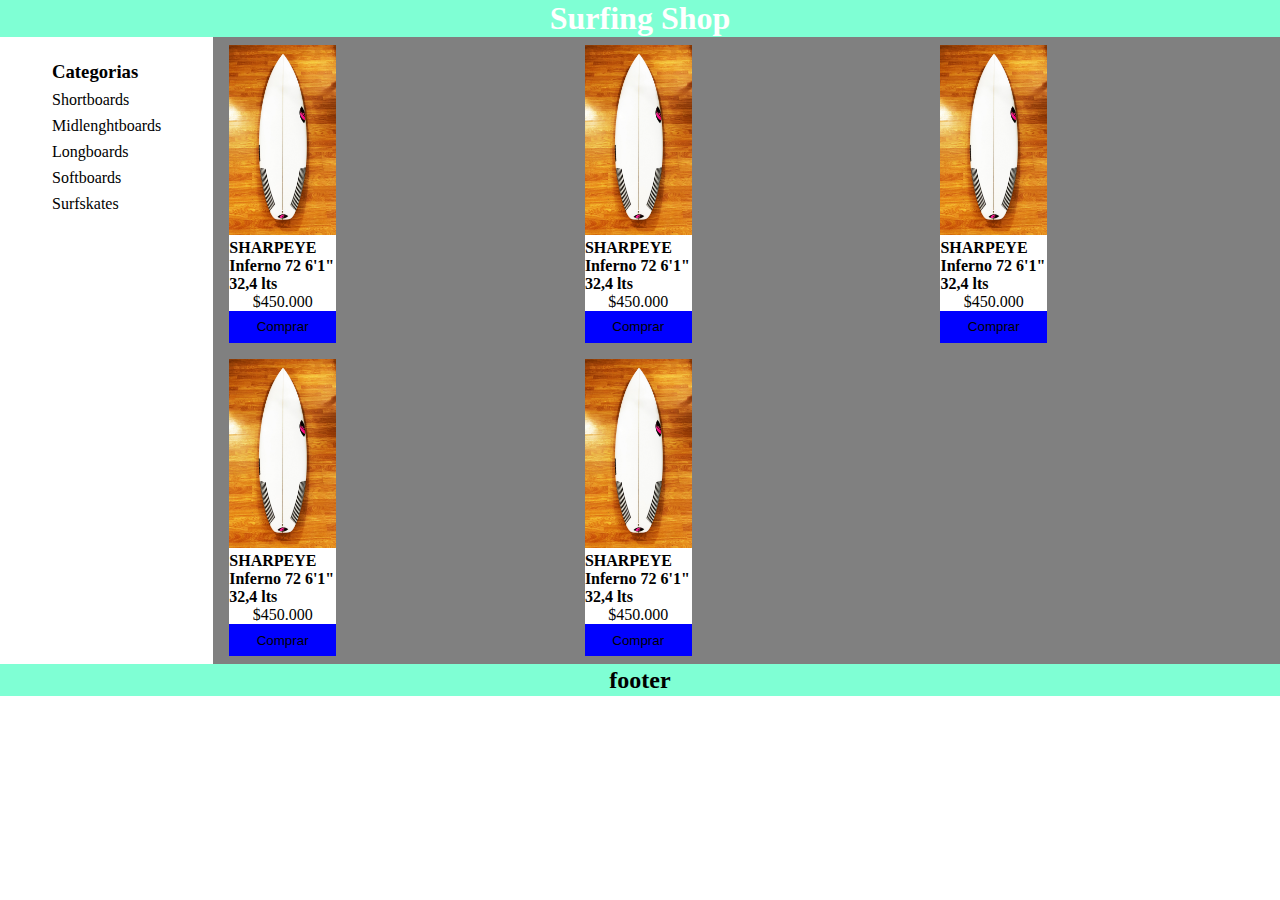
==== DL-JS-para-la-web-Desafio-4/index.html @ 30aa2cb1 "Desafio-4 index.html edited" ====
<!DOCTYPE html>
<html lang="en">
<head>
    <meta charset="UTF-8">
    <meta http-equiv="X-UA-Compatible" content="IE=edge">
    <meta name="viewport" content="width=device-width, initial-scale=1.0">
    <link rel="stylesheet" href="assets/css/style.css">
    <title>Surfboards Store</title>
</head>
<body>
    <div class="grid-container">
        <header class="header box"><h1>Surfing Shop</h1></header>
        <nav class="sidebar box">
            <ul>
                <li><h3>Categorias</h3></li>
                <li>Shortboards</li>
                <li>Midlenghtboards</li>
                <li>Longboards</li>
                <li>Softboards</li>
                <li>Surfskates</li>
            </ul>
        </nav>
        <section class="main box">
            <article class="card">
                <div class="card-image">
                    <img src="assets/imgs/inferno-72.jpeg" alt="inferno-72">
                </div>
                <div class="card-body">
                   <h4>SHARPEYE Inferno 72 6'1" 32,4 lts</h4>
                   <p>$450.000</p>
                   <button>Comprar</button>
                </div>
            </article>
            <article class="card">
                <div class="card-image">
                    <img src="assets/imgs/inferno-72.jpeg" alt="inferno-72">
                </div>
                <div class="card-body">
                   <h4>SHARPEYE Inferno 72 6'1" 32,4 lts</h4>
                   <p>$450.000</p>
                   <button>Comprar</button>
                </div>
            </article>
            <article class="card">
                <div class="card-image">
                    <img src="assets/imgs/inferno-72.jpeg" alt="inferno-72">
                </div>
                <div class="card-body">
                   <h4>SHARPEYE Inferno 72 6'1" 32,4 lts</h4>
                   <p>$450.000</p>
                   <button>Comprar</button>
                </div>
            </article>
            <article class="card">
                <div class="card-image">
                    <img src="assets/imgs/inferno-72.jpeg" alt="inferno-72">
                </div>
                <div class="card-body">
                   <h4>SHARPEYE Inferno 72 6'1" 32,4 lts</h4>
                   <p>$450.000</p>
                   <button>Comprar</button>
                </div>
            </article>
            <article class="card">
                <div class="card-image">
                    <img src="assets/imgs/inferno-72.jpeg" alt="inferno-72">
                </div>
                <div class="card-body">
                   <h4>SHARPEYE Inferno 72 6'1" 32,4 lts</h4>
                   <p>$450.000</p>
                   <button>Comprar</button>
                </div>
            </article>
        </section>
        <footer class="footer box">
            <h2>footer</h2>
        </footer>
    </div>


    <script>

        const boards = [
            {
                "name": "Surfboard",
                "description": "responsiva, remadora, vérsatil y radical",
                "src": "./assets/images/inferno-72.jpg",
                "liters": "38",
                "size": "5'7",
            },
            {
                "name": "Surfboard",
                "description": "responsiva, remadora, vérsatil y radical",
                "src": "./assets/images/inferno-72.jpg",
                "liters": "38",
                "size": "5'7",
            },
            {
                "name": "Surfboard",
                "description": "responsiva, remadora, vérsatil y radical",
                "src": "./assets/images/inferno-72.jpg",
                "liters": "38",
                "size": "5'7",
            },
            {
                "name": "Surfboard",
                "description": "responsiva, remadora, vérsatil y radical",
                "src": "./assets/images/inferno-72.jpg",
                "liters": "38",
                "size": "5'7",
            },
            {
                "name": "Surfboard",
                "description": "responsiva, remadora, vérsatil y radical",
                "src": "./assets/images/inferno-72.jpg",
                "liters": "38",
                "size": "5'7",
            },
            {
                "name": "Surfboard",
                "description": "responsiva, remadora, vérsatil y radical",
                "src": "./assets/images/inferno-72.jpg",
                "liters": "38",
                "size": "5'7",
            },
            {
                "name": "Surfboard",
                "description": "responsiva, remadora, vérsatil y radical",
                "src": "./assets/images/inferno-72.jpg",
                "liters": "38",
                "size": "5'7",
            }
        ]

        console-log(boards)

    </script>

</body>
</html>
---- DL-JS-para-la-web-Desafio-4/assets/css/style.css ----
* {
    margin: 0;
    padding: 0;
}

ul {
    list-style-type: none;
}

li {
    margin: 0.5rem;
}

.header {
    grid-area: header;
    display: flex;
    align-items: center;
    justify-content: center;
    background-color: aquamarine;
}

.header h1 {
    color: white;
}

.sidebar {
    grid-area: sidebar;
    display: flex;
    align-items: flex-start;
    justify-content: center;
    margin-top: 1rem;
}

.main {
    grid-area: main;
    background-color: gray;
    display: grid;
    grid-template-columns: 1fr 1fr 1fr;
    align-items: center;
    justify-content: center;
}

.footer {
    grid-area: footer;
    display: flex;
    align-items: center;
    justify-content: space-around;
    height: 2rem;
    margin-top: auto;
    background-color: aquamarine;
}

.grid-container {
    height: auto;
    display: grid;
    grid-template-columns: 1fr 5fr;
    grid-template-areas:
    'header header'
    'sidebar main'
    'footer footer'
    ;
}

.card {
    background-color: white;
    display: flex;
    flex-direction: column;
    width: 30%;
    height: calc(100vw - 0.3);
    margin: 0.5rem 1rem;
}

.card-image {
    width: 100%;
    height: 80%;
}

.card-image img {
    width: 100%;
    height: 100%;
    object-fit: fill;
    margin-top: 0;
}

.card-body {
    height: 20%;
    width: 100%;
    display: flex;
    flex-direction: column;
    justify-content: center;
    align-items: center;
}

.card-body button {
    margin-top: auto;
    width: 100%;
    border: 0;
    background-color: blue;
    height: 2rem;
}
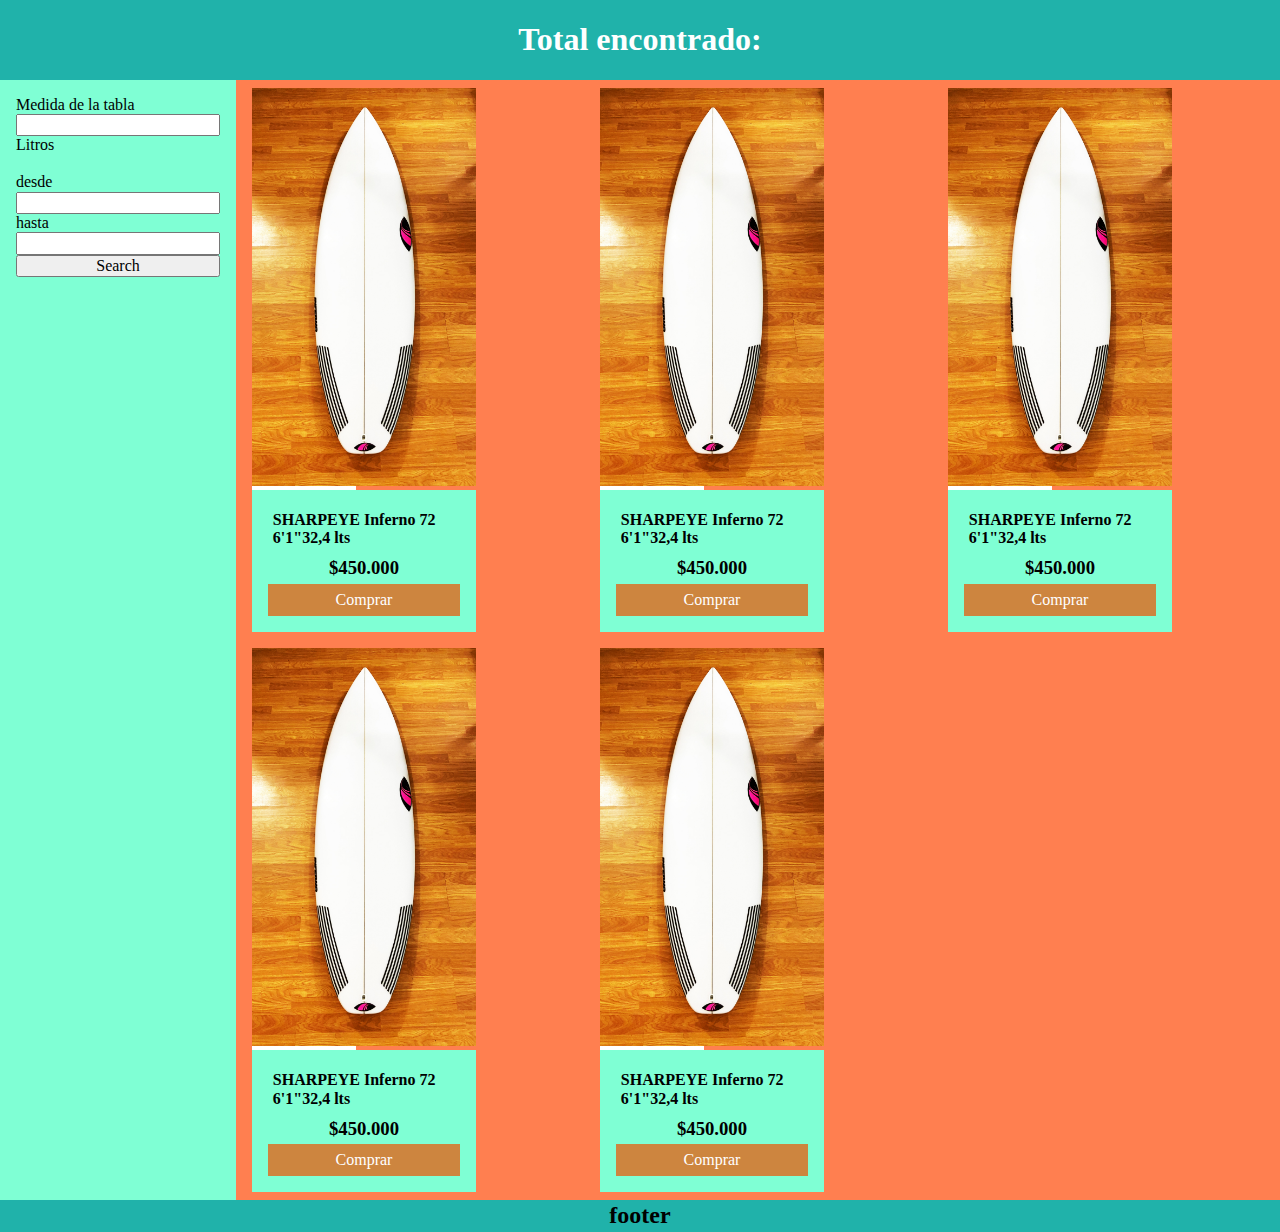
==== commit ca62779e: "index.html & style.css" ====
--- a/DL-JS-para-la-web-Desafio-4/index.html
+++ b/DL-JS-para-la-web-Desafio-4/index.html
@@ -4,21 +4,29 @@
     <meta charset="UTF-8">
     <meta http-equiv="X-UA-Compatible" content="IE=edge">
     <meta name="viewport" content="width=device-width, initial-scale=1.0">
+    <link rel="stylesheet" href="assets/css/normalize.css">
     <link rel="stylesheet" href="assets/css/style.css">
     <title>Surfboards Store</title>
 </head>
 <body>
     <div class="grid-container">
-        <header class="header box"><h1>Surfing Shop</h1></header>
+        <header class="header box"><h1>Total encontrado: <span id="total"></span> </h1></header>
         <nav class="sidebar box">
-            <ul>
-                <li><h3>Categorias</h3></li>
-                <li>Shortboards</li>
-                <li>Midlenghtboards</li>
-                <li>Longboards</li>
-                <li>Softboards</li>
-                <li>Surfskates</li>
-            </ul>
+            <p>Medida de la tabla</p>
+            <input type="number" id="input">
+            <p>Litros</p>
+            <br>
+            <div class="litros">
+                <div>
+                    <p>desde</p>
+                    <input type="numer" id="min-l">
+                </div>
+                <div>
+                    <p>hasta</p>
+                    <input type="numer" id="max-l">
+                </div>
+            </div>
+            <input type="button" value="Search" id="search">
         </nav>
         <section class="main box">
             <article class="card">
@@ -26,8 +34,8 @@
                     <img src="assets/imgs/inferno-72.jpeg" alt="inferno-72">
                 </div>
                 <div class="card-body">
-                   <h4>SHARPEYE Inferno 72 6'1" 32,4 lts</h4>
-                   <p>$450.000</p>
+                    <h4>SHARPEYE Inferno 72 <span>6'1"</span><span>32,4 lts</span></h4>
+                   <h3>$450.000</h3>
                    <button>Comprar</button>
                 </div>
             </article>
@@ -36,8 +44,8 @@
                     <img src="assets/imgs/inferno-72.jpeg" alt="inferno-72">
                 </div>
                 <div class="card-body">
-                   <h4>SHARPEYE Inferno 72 6'1" 32,4 lts</h4>
-                   <p>$450.000</p>
+                    <h4>SHARPEYE Inferno 72 <span>6'1"</span><span>32,4 lts</span></h4>
+                   <h3>$450.000</h3>
                    <button>Comprar</button>
                 </div>
             </article>
@@ -46,9 +54,9 @@
                     <img src="assets/imgs/inferno-72.jpeg" alt="inferno-72">
                 </div>
                 <div class="card-body">
-                   <h4>SHARPEYE Inferno 72 6'1" 32,4 lts</h4>
-                   <p>$450.000</p>
-                   <button>Comprar</button>
+                    <h4>SHARPEYE Inferno 72 <span>6'1"</span><span>32,4 lts</span></h4>
+                    <h3>$450.000</h3>
+                    <button>Comprar</button>
                 </div>
             </article>
             <article class="card">
@@ -56,9 +64,9 @@
                     <img src="assets/imgs/inferno-72.jpeg" alt="inferno-72">
                 </div>
                 <div class="card-body">
-                   <h4>SHARPEYE Inferno 72 6'1" 32,4 lts</h4>
-                   <p>$450.000</p>
-                   <button>Comprar</button>
+                    <h4>SHARPEYE Inferno 72 <span>6'1"</span><span>32,4 lts</span></h4>
+                    <h3>$450.000</h3>
+                    <button>Comprar</button>
                 </div>
             </article>
             <article class="card">
@@ -66,9 +74,9 @@
                     <img src="assets/imgs/inferno-72.jpeg" alt="inferno-72">
                 </div>
                 <div class="card-body">
-                   <h4>SHARPEYE Inferno 72 6'1" 32,4 lts</h4>
-                   <p>$450.000</p>
-                   <button>Comprar</button>
+                    <h4>SHARPEYE Inferno 72 <span>6'1"</span><span>32,4 lts</span></h4>
+                    <h3>$450.000</h3>
+                    <button>Comprar</button>
                 </div>
             </article>
         </section>
@@ -85,8 +93,29 @@
                 "name": "Surfboard",
                 "description": "responsiva, remadora, vérsatil y radical",
                 "src": "./assets/images/inferno-72.jpg",
+                "liters": "28",
+                "size": "5'7",
+            },
+            {
+                "name": "Surfboard",
+                "description": "responsiva, remadora, vérsatil y radical",
+                "src": "./assets/images/inferno-72.jpg",
                 "liters": "38",
-                "size": "5'7",
+                "size": "7",
+            },
+            {
+                "name": "Surfboard",
+                "description": "responsiva, remadora, vérsatil y radical",
+                "src": "./assets/images/inferno-72.jpg",
+                "liters": "34",
+                "size": "6'7",
+            },
+            {
+                "name": "Surfboard",
+                "description": "responsiva, remadora, vérsatil y radical",
+                "src": "./assets/images/inferno-72.jpg",
+                "liters": "33",
+                "size": "6'3",
             },
             {
                 "name": "Surfboard",
@@ -99,36 +128,8 @@
                 "name": "Surfboard",
                 "description": "responsiva, remadora, vérsatil y radical",
                 "src": "./assets/images/inferno-72.jpg",
-                "liters": "38",
-                "size": "5'7",
-            },
-            {
-                "name": "Surfboard",
-                "description": "responsiva, remadora, vérsatil y radical",
-                "src": "./assets/images/inferno-72.jpg",
-                "liters": "38",
-                "size": "5'7",
-            },
-            {
-                "name": "Surfboard",
-                "description": "responsiva, remadora, vérsatil y radical",
-                "src": "./assets/images/inferno-72.jpg",
-                "liters": "38",
-                "size": "5'7",
-            },
-            {
-                "name": "Surfboard",
-                "description": "responsiva, remadora, vérsatil y radical",
-                "src": "./assets/images/inferno-72.jpg",
-                "liters": "38",
-                "size": "5'7",
-            },
-            {
-                "name": "Surfboard",
-                "description": "responsiva, remadora, vérsatil y radical",
-                "src": "./assets/images/inferno-72.jpg",
-                "liters": "38",
-                "size": "5'7",
+                "liters": "32",
+                "size": "6'1",
             }
         ]
 
--- a/DL-JS-para-la-web-Desafio-4/assets/css/style.css
+++ b/DL-JS-para-la-web-Desafio-4/assets/css/style.css
@@ -1,6 +1,10 @@
 * {
     margin: 0;
     padding: 0;
+}
+
+body {
+    background-color: aquamarine;
 }
 
 ul {
@@ -16,7 +20,7 @@
     display: flex;
     align-items: center;
     justify-content: center;
-    background-color: aquamarine;
+    background-color: lightseagreen;
 }
 
 .header h1 {
@@ -26,14 +30,14 @@
 .sidebar {
     grid-area: sidebar;
     display: flex;
-    align-items: flex-start;
-    justify-content: center;
-    margin-top: 1rem;
+    flex-direction: column;
+    justify-items: center;
+    margin: 1rem;
 }
 
 .main {
     grid-area: main;
-    background-color: gray;
+    background-color: coral;
     display: grid;
     grid-template-columns: 1fr 1fr 1fr;
     align-items: center;
@@ -47,7 +51,7 @@
     justify-content: space-around;
     height: 2rem;
     margin-top: auto;
-    background-color: aquamarine;
+    background-color: lightseagreen;
 }
 
 .grid-container {
@@ -71,8 +75,9 @@
 }
 
 .card-image {
-    width: 100%;
+    /*width: 100%;*/
     height: 80%;
+    width: 14rem;
 }
 
 .card-image img {
@@ -84,17 +89,25 @@
 
 .card-body {
     height: 20%;
-    width: 100%;
+    /*width: 100%;*/
     display: flex;
     flex-direction: column;
     justify-content: center;
     align-items: center;
+    background-color: aquamarine;
+    width: 12rem;
+    padding: 1rem;
+}
+
+.card-body h4, h3 {
+    padding: 0.3rem;
 }
 
 .card-body button {
     margin-top: auto;
     width: 100%;
     border: 0;
-    background-color: blue;
+    background-color: peru;
     height: 2rem;
+    color: white;
 }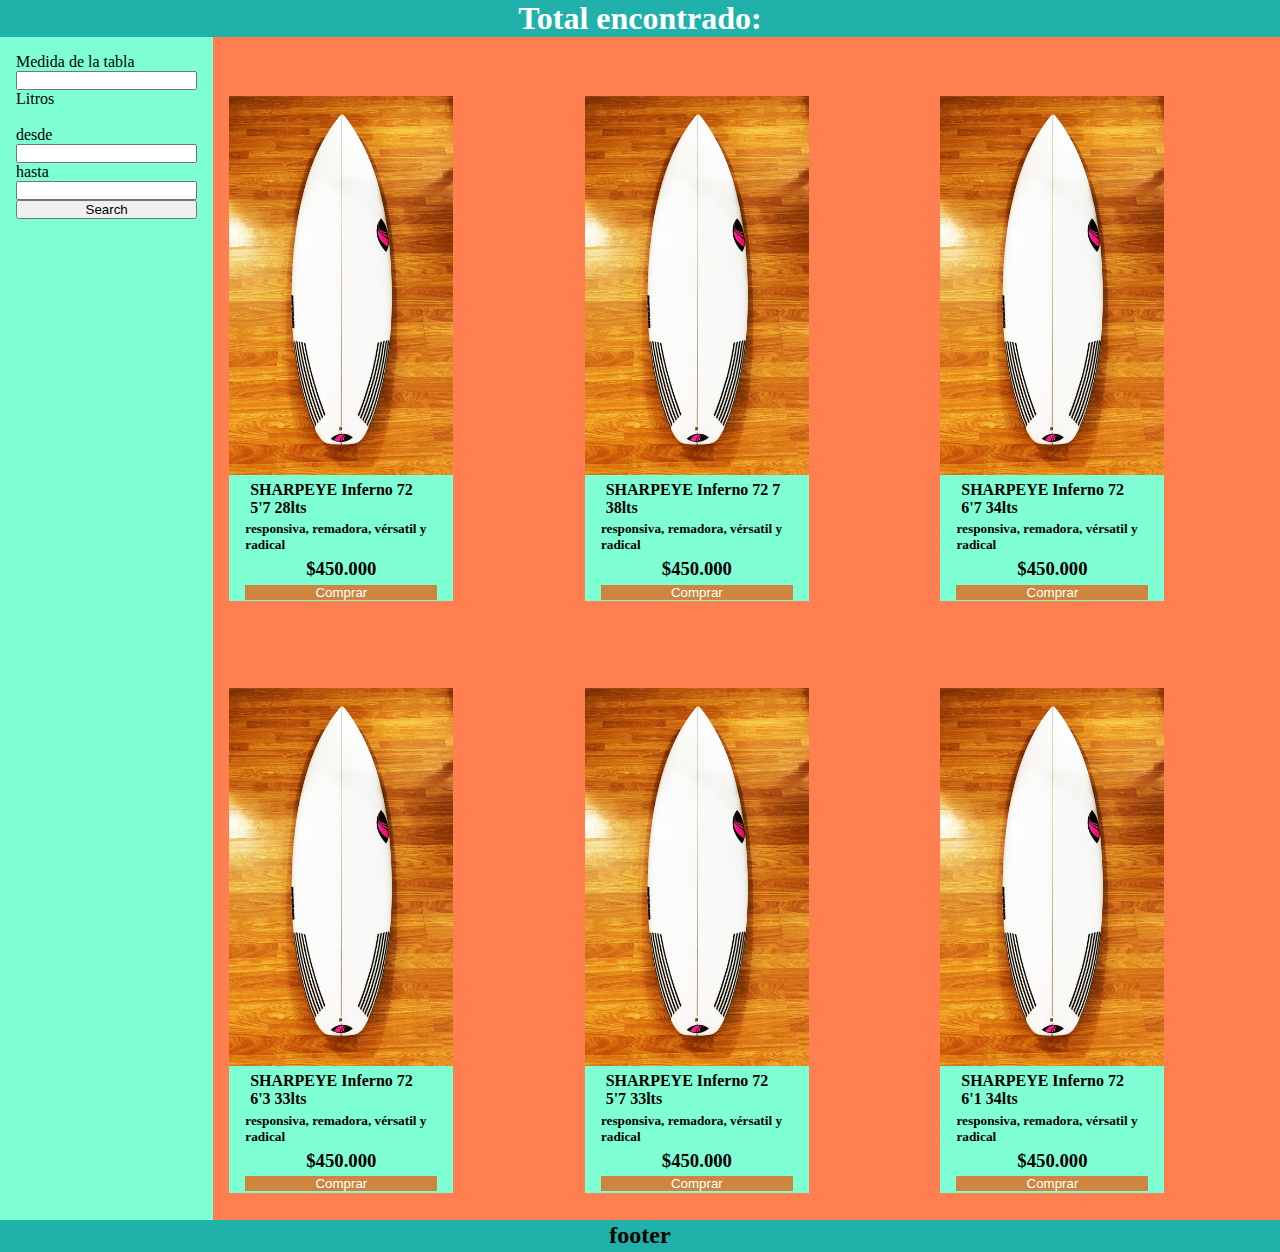
==== commit f982d724: "index.js added, index.html & style.css edited" ====
--- a/DL-JS-para-la-web-Desafio-4/index.html
+++ b/DL-JS-para-la-web-Desafio-4/index.html
@@ -4,7 +4,6 @@
     <meta charset="UTF-8">
     <meta http-equiv="X-UA-Compatible" content="IE=edge">
     <meta name="viewport" content="width=device-width, initial-scale=1.0">
-    <link rel="stylesheet" href="assets/css/normalize.css">
     <link rel="stylesheet" href="assets/css/style.css">
     <title>Surfboards Store</title>
 </head>
@@ -13,10 +12,10 @@
         <header class="header box"><h1>Total encontrado: <span id="total"></span> </h1></header>
         <nav class="sidebar box">
             <p>Medida de la tabla</p>
-            <input type="number" id="input">
+            <input type="number" id="size">
             <p>Litros</p>
             <br>
-            <div class="litros">
+            <div class="liters">
                 <div>
                     <p>desde</p>
                     <input type="numer" id="min-l">
@@ -28,114 +27,13 @@
             </div>
             <input type="button" value="Search" id="search">
         </nav>
-        <section class="main box">
-            <article class="card">
-                <div class="card-image">
-                    <img src="assets/imgs/inferno-72.jpeg" alt="inferno-72">
-                </div>
-                <div class="card-body">
-                    <h4>SHARPEYE Inferno 72 <span>6'1"</span><span>32,4 lts</span></h4>
-                   <h3>$450.000</h3>
-                   <button>Comprar</button>
-                </div>
-            </article>
-            <article class="card">
-                <div class="card-image">
-                    <img src="assets/imgs/inferno-72.jpeg" alt="inferno-72">
-                </div>
-                <div class="card-body">
-                    <h4>SHARPEYE Inferno 72 <span>6'1"</span><span>32,4 lts</span></h4>
-                   <h3>$450.000</h3>
-                   <button>Comprar</button>
-                </div>
-            </article>
-            <article class="card">
-                <div class="card-image">
-                    <img src="assets/imgs/inferno-72.jpeg" alt="inferno-72">
-                </div>
-                <div class="card-body">
-                    <h4>SHARPEYE Inferno 72 <span>6'1"</span><span>32,4 lts</span></h4>
-                    <h3>$450.000</h3>
-                    <button>Comprar</button>
-                </div>
-            </article>
-            <article class="card">
-                <div class="card-image">
-                    <img src="assets/imgs/inferno-72.jpeg" alt="inferno-72">
-                </div>
-                <div class="card-body">
-                    <h4>SHARPEYE Inferno 72 <span>6'1"</span><span>32,4 lts</span></h4>
-                    <h3>$450.000</h3>
-                    <button>Comprar</button>
-                </div>
-            </article>
-            <article class="card">
-                <div class="card-image">
-                    <img src="assets/imgs/inferno-72.jpeg" alt="inferno-72">
-                </div>
-                <div class="card-body">
-                    <h4>SHARPEYE Inferno 72 <span>6'1"</span><span>32,4 lts</span></h4>
-                    <h3>$450.000</h3>
-                    <button>Comprar</button>
-                </div>
-            </article>
-        </section>
+        <section class="main box" id="main"></section>
         <footer class="footer box">
             <h2>footer</h2>
         </footer>
     </div>
 
 
-    <script>
-
-        const boards = [
-            {
-                "name": "Surfboard",
-                "description": "responsiva, remadora, vérsatil y radical",
-                "src": "./assets/images/inferno-72.jpg",
-                "liters": "28",
-                "size": "5'7",
-            },
-            {
-                "name": "Surfboard",
-                "description": "responsiva, remadora, vérsatil y radical",
-                "src": "./assets/images/inferno-72.jpg",
-                "liters": "38",
-                "size": "7",
-            },
-            {
-                "name": "Surfboard",
-                "description": "responsiva, remadora, vérsatil y radical",
-                "src": "./assets/images/inferno-72.jpg",
-                "liters": "34",
-                "size": "6'7",
-            },
-            {
-                "name": "Surfboard",
-                "description": "responsiva, remadora, vérsatil y radical",
-                "src": "./assets/images/inferno-72.jpg",
-                "liters": "33",
-                "size": "6'3",
-            },
-            {
-                "name": "Surfboard",
-                "description": "responsiva, remadora, vérsatil y radical",
-                "src": "./assets/images/inferno-72.jpg",
-                "liters": "38",
-                "size": "5'7",
-            },
-            {
-                "name": "Surfboard",
-                "description": "responsiva, remadora, vérsatil y radical",
-                "src": "./assets/images/inferno-72.jpg",
-                "liters": "32",
-                "size": "6'1",
-            }
-        ]
-
-        console-log(boards)
-
-    </script>
-
+    <script src="./assets/js/index.js"></script>
 </body>
 </html>--- a/DL-JS-para-la-web-Desafio-4/assets/css/style.css
+++ b/DL-JS-para-la-web-Desafio-4/assets/css/style.css
@@ -70,7 +70,7 @@
     display: flex;
     flex-direction: column;
     width: 30%;
-    height: calc(100vw - 0.3);
+    height: 80%;
     margin: 0.5rem 1rem;
 }
 
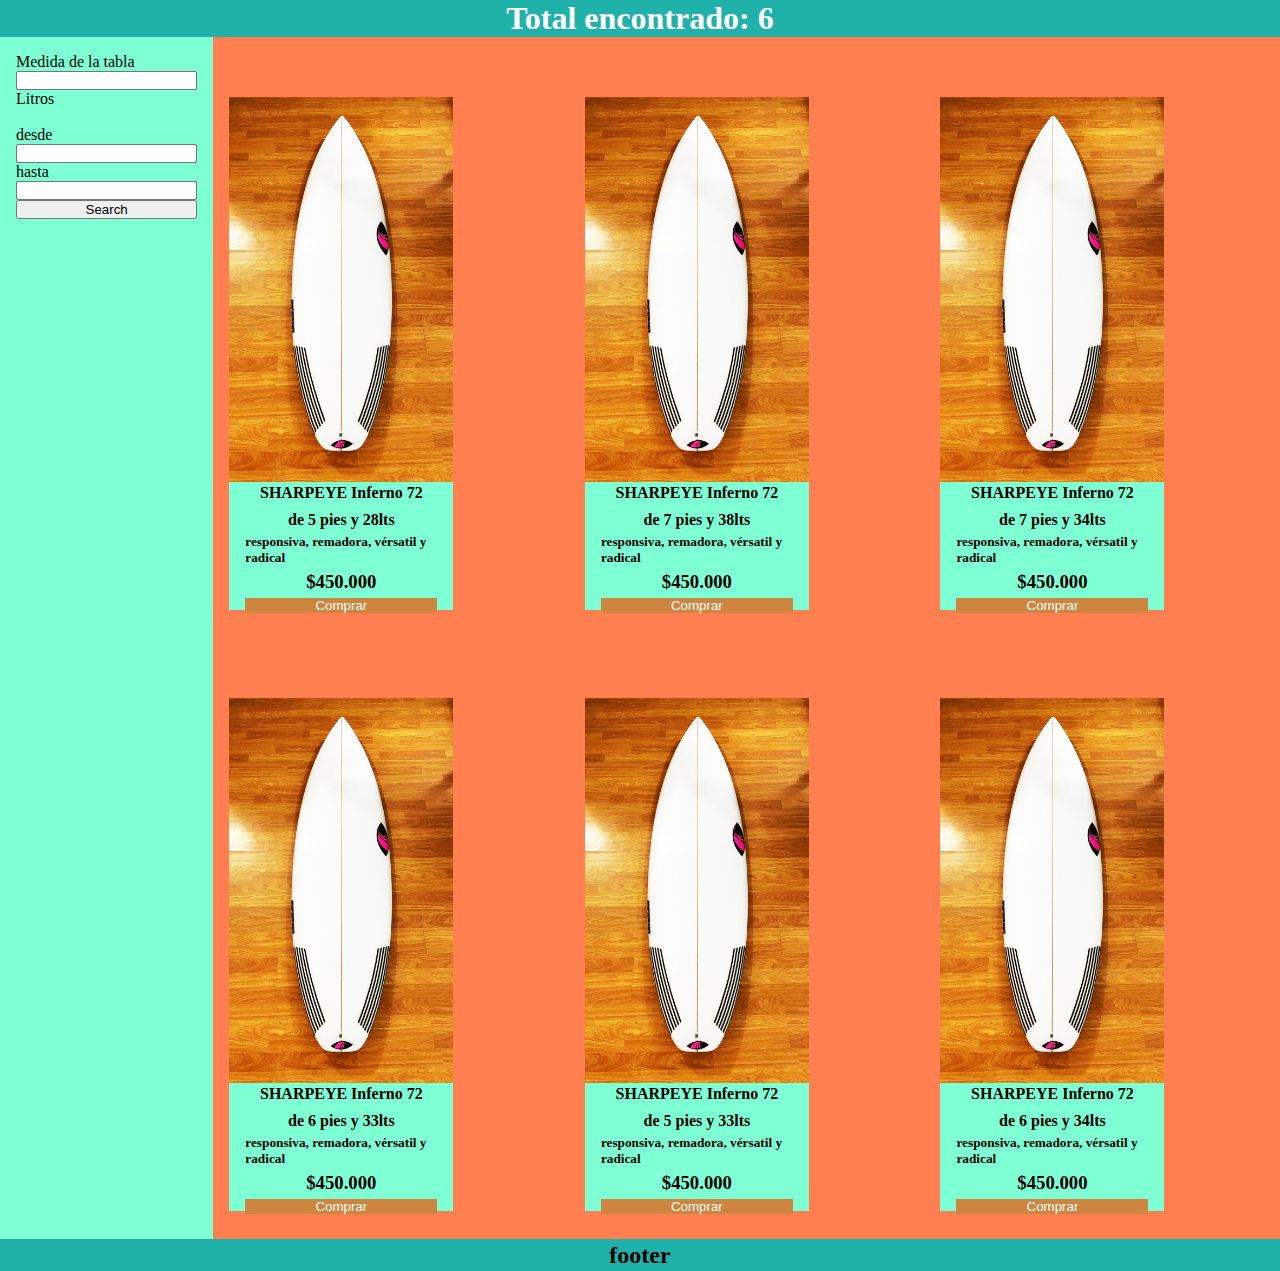
==== commit 85fc7797: "index.js edited" ====
--- a/DL-JS-para-la-web-Desafio-4/index.html
+++ b/DL-JS-para-la-web-Desafio-4/index.html
@@ -12,7 +12,7 @@
         <header class="header box"><h1>Total encontrado: <span id="total"></span> </h1></header>
         <nav class="sidebar box">
             <p>Medida de la tabla</p>
-            <input type="number" id="size">
+            <input type="number" id="size" min="5" max="7">
             <p>Litros</p>
             <br>
             <div class="liters">
